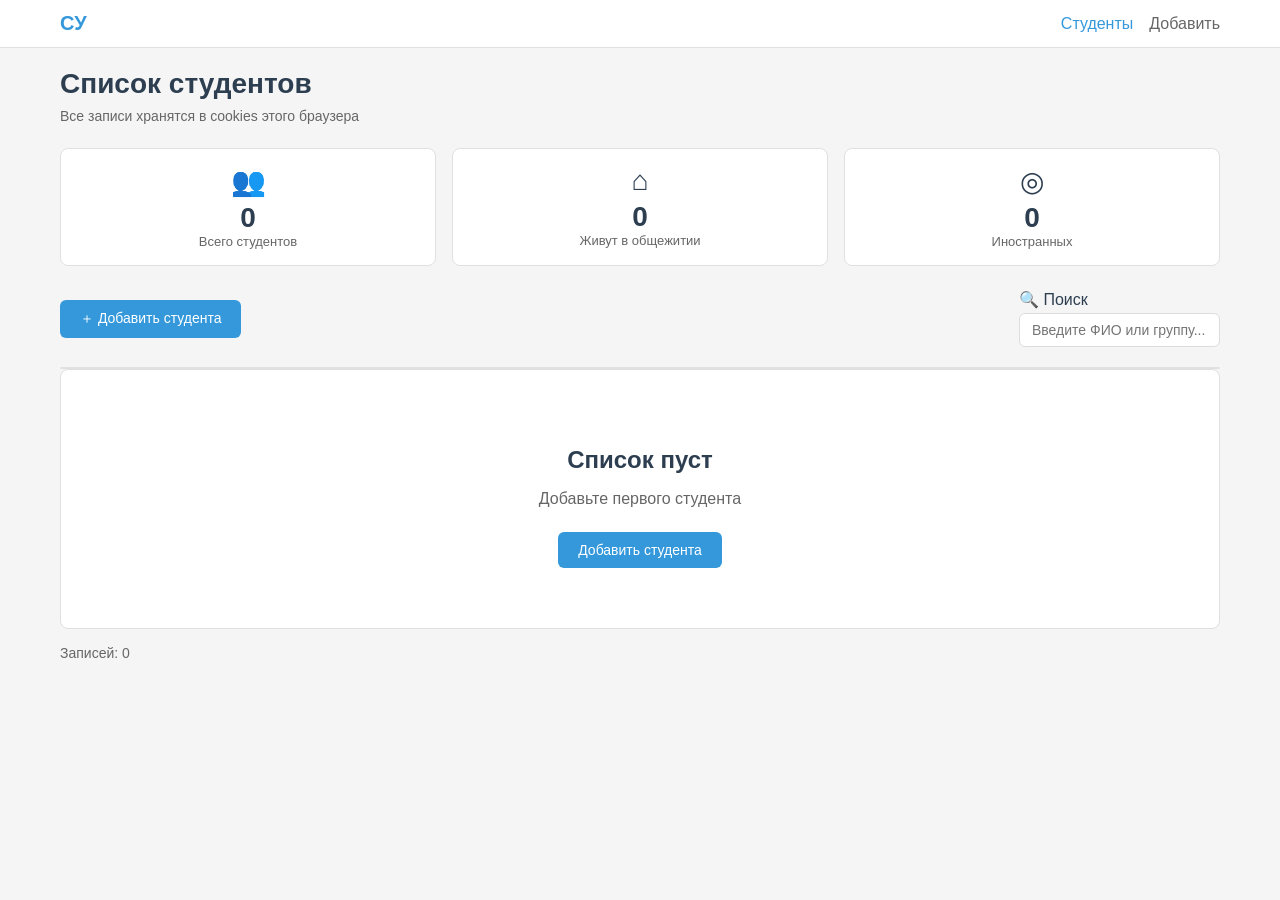
==== index.html @ 075e3992 "Initial commit" ====
<!DOCTYPE html>
<html lang="ru">
<head>
  <meta charset="UTF-8">
  <meta name="viewport" content="width=device-width, initial-scale=1.0">
  <title>Студенты — список</title>
  <link rel="icon" href="favicon.ico" type="image/x-icon">
  <link rel="stylesheet" href="css/style.css">
</head>
<body>
  <header class="header">
    <div class="header-container">
      <a href="index.html" class="logo">СУ</a>
      <nav class="nav">
        <a href="index.html" class="nav-link active">Студенты</a>
        <a href="student-form.html" class="nav-link">Добавить</a>
      </nav>
    </div>
  </header>

  <main class="main" id="main-content">
    <div class="container">
      <div id="notice" class="notice" hidden></div>

      <div class="page-header">
        <h1>Список студентов</h1>
        <p class="page-subtitle">Все записи хранятся в cookies этого браузера</p>
      </div>

      <div class="stats">
        <div class="stat-card">
          <div class="stat-icon">👥</div>
          <div class="stat-value" id="total-count">0</div>
          <div class="stat-label">Всего студентов</div>
        </div>
        <div class="stat-card">
          <div class="stat-icon">⌂</div>
          <div class="stat-value" id="dorm-count">0</div>
          <div class="stat-label">Живут в общежитии</div>
        </div>
        <div class="stat-card">
          <div class="stat-icon">◎</div>
          <div class="stat-value" id="foreign-count">0</div>
          <div class="stat-label">Иностранных</div>
        </div>
      </div>

      <div class="controls">
        <a href="student-form.html" class="btn btn-primary">＋ Добавить студента</a>
        <div class="search-box">
          <label for="search-input" class="search-label">🔍 Поиск</label>
          <input 
            type="text" 
            id="search-input" 
            class="search-input" 
            placeholder="Введите ФИО или группу..."
          >
        </div>
      </div>

      <div class="table-wrapper">
        <table class="students-table" id="students-table">
          <thead>
            <tr>
              <th>Студент</th>
              <th>Группа</th>
              <th>ИСУ ID</th>
              <th>Общежитие</th>
              <th>Срок заселения</th>
              <th>Действия</th>
            </tr>
          </thead>
          <tbody id="students-table-body">
          </tbody>
        </table>
      </div>

      <div id="empty-state" class="empty-state" hidden>
        <div class="empty-icon"></div>
        <h2 id="empty-title" class="empty-title">Список пуст</h2>
        <p id="empty-text" class="empty-text">Добавьте первого студента</p>
        <a href="student-form.html" class="btn btn-primary">Добавить студента</a>
      </div>

      <div id="results-summary" class="results-summary"></div>
    </div>
  </main>

  <script src="/js/cookies.js"></script>
  <script src="/js/student-servise.js"></script>
  <script src="/js/validation.js"></script>
  <script src="/js/app.js"></script>
</body>
</html>
---- css/style.css ----
/* Базовые стили */
* { box-sizing: border-box; }
body { margin: 0; font-family: -apple-system, sans-serif; background: #f5f5f5; color: #2c3e50; }
.container { max-width: 1200px; margin: 0 auto; padding: 20px; }

/* Шапка */
.header { background: #fff; border-bottom: 1px solid #e0e0e0; padding: 12px 0; }
.header-container { max-width: 1200px; margin: 0 auto; padding: 0 20px; display: flex; justify-content: space-between; align-items: center; }
.logo { font-size: 20px; font-weight: bold; color: #3498db; text-decoration: none; }
.nav { display: flex; gap: 16px; }
.nav-link { color: #666; text-decoration: none; }
.nav-link.active { color: #3498db; font-weight: 500; }

/* Уведомления */
.notice { padding: 12px 16px; margin-bottom: 20px; border-radius: 6px; background: #d4edda; color: #155724; border: 1px solid #c3e6cb; }
.notice.error { background: #f8d7da; color: #721c24; border-color: #f5c6cb; }

/* Заголовок */
.page-header { margin-bottom: 24px; }
.page-header h1 { margin: 0 0 8px; font-size: 28px; }
.page-subtitle { margin: 0; color: #666; font-size: 14px; }

/* Статистика */
.stats { display: grid; grid-template-columns: repeat(auto-fit, minmax(180px, 1fr)); gap: 16px; margin-bottom: 24px; }
.stat-card { background: #fff; border: 1px solid #e0e0e0; border-radius: 8px; padding: 16px; text-align: center; }
.stat-icon { font-size: 28px; margin-bottom: 4px; }
.stat-value { font-size: 28px; font-weight: bold; }
.stat-label { font-size: 13px; color: #666; }

/* Управление */
.controls { display: flex; justify-content: space-between; align-items: center; margin-bottom: 20px; flex-wrap: wrap; gap: 12px; }
.search-box { display: flex; flex-direction: column; gap: 4px; }
.search-input { padding: 8px 12px; border: 1px solid #ddd; border-radius: 6px; font-size: 14px; }
.search-input:focus { outline: none; border-color: #3498db; }

/* Таблица */
.table-wrapper { overflow-x: auto; background: #fff; border: 1px solid #e0e0e0; border-radius: 8px; }
.students-table { width: 100%; border-collapse: collapse; }
.students-table th { background: #f8f9fa; padding: 12px; text-align: left; font-weight: 600; border-bottom: 2px solid #e0e0e0; }
.students-table td { padding: 12px; border-bottom: 1px solid #f0f0f0; vertical-align: middle; }
.students-table tr:hover { background: #f8f9fa; }

.student-cell { display: flex; align-items: center; gap: 12px; }
.avatar { width: 40px; height: 40px; border-radius: 50%; background: #3498db; color: #fff; display: flex; align-items: center; justify-content: center; font-weight: bold; font-size: 14px; flex-shrink: 0; }
.student-name { font-weight: 500; color: #2c3e50; text-decoration: none; }
.student-name:hover { color: #3498db; }
.student-foreign { font-size: 12px; color: #666; margin-top: 2px; }

.actions-cell { display: flex; gap: 8px; }
.btn-icon { background: none; border: none; cursor: pointer; font-size: 18px; padding: 4px 8px; border-radius: 4px; text-decoration: none; color: #2c3e50; }
.btn-icon:hover { background: #f0f0f0; }
.btn-icon.confirming { background: #e74c3c; color: #fff; }

/* Пустое состояние */
.empty-state { text-align: center; padding: 60px 20px; background: #fff; border: 1px solid #e0e0e0; border-radius: 8px; }
.empty-icon { font-size: 48px; margin-bottom: 16px; }
.empty-title { margin: 0 0 8px; font-size: 24px; }
.empty-text { color: #666; margin-bottom: 24px; }
.results-summary { margin-top: 16px; font-size: 14px; color: #666; }

/* Кнопки */
.btn { display: inline-block; padding: 10px 20px; border-radius: 6px; text-decoration: none; font-size: 14px; font-weight: 500; cursor: pointer; border: none; transition: background 0.2s; }
.btn-primary { background: #3498db; color: #fff; }
.btn-primary:hover { background: #2980b9; }
.btn-secondary { background: #ecf0f1; color: #2c3e50; }
.btn-secondary:hover { background: #d5dbdb; }
.btn-danger { background: #e74c3c; color: #fff; }
.btn-danger:hover { background: #c0392b; }
.btn-danger.confirming { animation: pulse 1s infinite; }
@keyframes pulse { 50% { opacity: 0.7; } }

/* Форма */
.student-form { background: #fff; border: 1px solid #e0e0e0; border-radius: 8px; padding: 32px; max-width: 700px; }
.form-group { margin-bottom: 20px; }
.form-label { display: block; font-weight: 500; margin-bottom: 6px; }
.required { color: #e74c3c; }
.form-input { width: 100%; padding: 10px 12px; border: 1px solid #ddd; border-radius: 6px; font-size: 14px; font-family: inherit; }
.form-input:focus { outline: none; border-color: #3498db; box-shadow: 0 0 0 3px rgba(52,152,219,0.1); }
.form-textarea { resize: vertical; min-height: 100px; }
.form-hint { display: block; font-size: 12px; color: #888; margin-top: 4px; }
.form-row { display: grid; grid-template-columns: 1fr 1fr; gap: 16px; }
.form-checkbox { margin-top: 8px; }
.checkbox-label { display: flex; align-items: center; gap: 8px; cursor: pointer; font-weight: 500; }
.form-actions { display: flex; gap: 12px; margin-top: 24px; padding-top: 20px; border-top: 1px solid #e0e0e0; }
.input-error { border-color: #e74c3c !important; background-color: #fdf0ef; }
.field-error { color: #e74c3c; font-size: 13px; margin-top: 4px; }
.readonly-field { background: #f5f5f5; color: #666; cursor: not-allowed; }
#notes-counter.negative { color: #e74c3c; font-weight: bold; }

/* Досье */
.back-link { display: inline-block; margin-bottom: 16px; color: #3498db; text-decoration: none; font-size: 14px; }
.back-link:hover { text-decoration: underline; }
.profile-card { background: #fff; border: 1px solid #e0e0e0; border-radius: 8px; padding: 24px; margin-bottom: 24px; }
.profile-header { display: flex; align-items: center; gap: 20px; }
.profile-avatar { width: 80px; height: 80px; border-radius: 50%; background: #3498db; color: #fff; display: flex; align-items: center; justify-content: center; font-size: 28px; font-weight: bold; flex-shrink: 0; }
.profile-name { margin: 0 0 4px; font-size: 24px; }
.profile-group { font-size: 16px; color: #666; margin-bottom: 4px; }
.profile-status { font-size: 14px; font-weight: 500; }
.profile-status.foreign { color: #8e44ad; }
.profile-status.local { color: #27ae60; }
.profile-section { background: #fff; border: 1px solid #e0e0e0; border-radius: 8px; padding: 24px; margin-bottom: 16px; }
.section-title { margin: 0 0 16px; font-size: 18px; padding-bottom: 8px; border-bottom: 2px solid #f0f0f0; }
.info-grid { display: grid; grid-template-columns: repeat(auto-fit, minmax(200px, 1fr)); gap: 16px; }
.info-item { padding: 12px; background: #f8f9fa; border-radius: 6px; }
.info-label { font-size: 12px; color: #888; text-transform: uppercase; margin-bottom: 4px; }
.info-value { font-size: 16px; font-weight: 500; }
.notes-content { padding: 16px; background: #fffde7; border-left: 4px solid #f1c40f; border-radius: 4px; font-size: 14px; line-height: 1.6; white-space: pre-wrap; }
.profile-actions { display: flex; gap: 12px; margin-top: 24px; flex-wrap: wrap; }

/* Подвал */
.footer { text-align: center; padding: 20px; color: #666; font-size: 14px; margin-top: 40px; }

/* Адаптивность — один медиа-запрос */
@media (max-width: 768px) {
  .controls { flex-direction: column; align-items: stretch; }
  .search-input { min-width: 100%; }
  .students-table th, .students-table td { padding: 8px; }
  .avatar { width: 32px; height: 32px; font-size: 12px; }
  .student-form { padding: 20px; }
  .form-row { grid-template-columns: 1fr; }
  .form-actions { flex-direction: column; }
  .form-actions .btn { width: 100%; text-align: center; }
  .profile-header { flex-direction: column; text-align: center; }
  .profile-avatar { width: 100px; height: 100px; font-size: 36px; }
  .info-grid { grid-template-columns: 1fr; }
  .profile-actions { flex-direction: column; }
  .profile-actions .btn { width: 100%; text-align: center; }
}

@media (max-width: 480px) {
  .stats { grid-template-columns: 1fr; }
  .students-table thead { display: none; }
  .students-table tr { display: block; margin-bottom: 16px; border: 1px solid #e0e0e0; border-radius: 8px; padding: 12px; }
  .students-table td { display: flex; justify-content: space-between; padding: 8px 0; border-bottom: 1px solid #f0f0f0; }
  .students-table td:last-child { border-bottom: none; }
  .students-table td::before { content: attr(data-label); font-weight: 600; margin-right: 12px; }
}
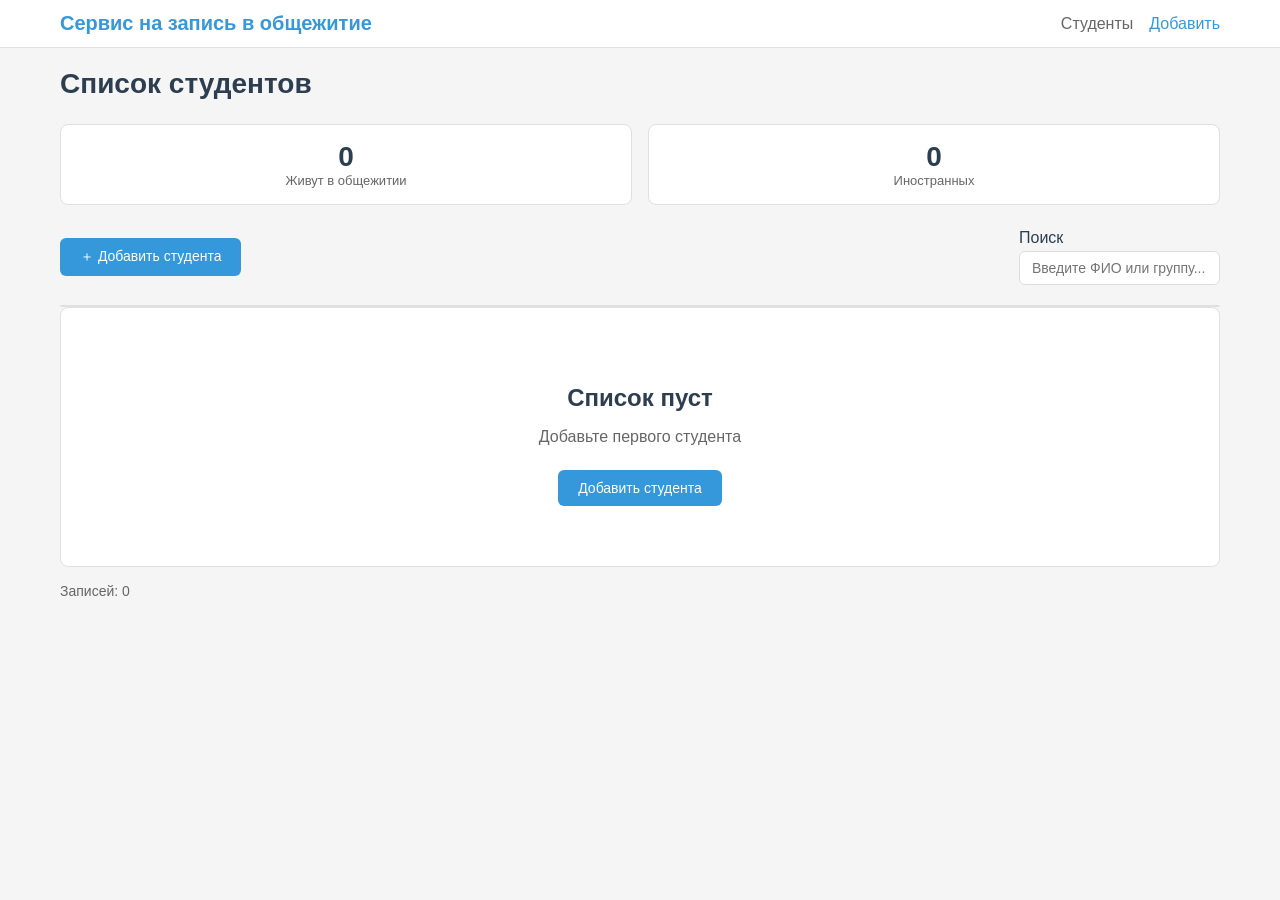
==== commit 51752f7d: "Исправление ошибок" ====
--- a/index.html
+++ b/index.html
@@ -4,16 +4,16 @@
   <meta charset="UTF-8">
   <meta name="viewport" content="width=device-width, initial-scale=1.0">
   <title>Студенты — список</title>
-  <link rel="icon" href="favicon.ico" type="image/x-icon">
+  <link rel="icon" href="favicon/index.jpg" type="image/x-icon">
   <link rel="stylesheet" href="css/style.css">
 </head>
 <body>
   <header class="header">
     <div class="header-container">
-      <a href="index.html" class="logo">СУ</a>
+      <a href="index.html" class="logo">Сервис на запись в общежитие</a>
       <nav class="nav">
-        <a href="index.html" class="nav-link active">Студенты</a>
-        <a href="student-form.html" class="nav-link">Добавить</a>
+        <a href="index.html" class="nav-link">Студенты</a>
+        <a href="student-form.html" class="nav-link active">Добавить</a>
       </nav>
     </div>
   </header>
@@ -24,22 +24,14 @@
 
       <div class="page-header">
         <h1>Список студентов</h1>
-        <p class="page-subtitle">Все записи хранятся в cookies этого браузера</p>
       </div>
 
       <div class="stats">
         <div class="stat-card">
-          <div class="stat-icon">👥</div>
-          <div class="stat-value" id="total-count">0</div>
-          <div class="stat-label">Всего студентов</div>
-        </div>
-        <div class="stat-card">
-          <div class="stat-icon">⌂</div>
           <div class="stat-value" id="dorm-count">0</div>
           <div class="stat-label">Живут в общежитии</div>
         </div>
         <div class="stat-card">
-          <div class="stat-icon">◎</div>
           <div class="stat-value" id="foreign-count">0</div>
           <div class="stat-label">Иностранных</div>
         </div>
@@ -48,7 +40,7 @@
       <div class="controls">
         <a href="student-form.html" class="btn btn-primary">＋ Добавить студента</a>
         <div class="search-box">
-          <label for="search-input" class="search-label">🔍 Поиск</label>
+          <label for="search-input" class="search-label">Поиск</label>
           <input 
             type="text" 
             id="search-input" 
--- a/css/style.css
+++ b/css/style.css
@@ -42,7 +42,7 @@
 
 .student-cell { display: flex; align-items: center; gap: 12px; }
 .avatar { width: 40px; height: 40px; border-radius: 50%; background: #3498db; color: #fff; display: flex; align-items: center; justify-content: center; font-weight: bold; font-size: 14px; flex-shrink: 0; }
-.student-name { font-weight: 500; color: #2c3e50; text-decoration: none; }
+.student-name { font-weight: 500; color: #2c3e50; text-decoration: none; word-wrap: break-word; word-break: break-word; overflow-wrap: anywhere; }
 .student-name:hover { color: #3498db; }
 .student-foreign { font-size: 12px; color: #666; margin-top: 2px; }
 
@@ -93,7 +93,7 @@
 .profile-card { background: #fff; border: 1px solid #e0e0e0; border-radius: 8px; padding: 24px; margin-bottom: 24px; }
 .profile-header { display: flex; align-items: center; gap: 20px; }
 .profile-avatar { width: 80px; height: 80px; border-radius: 50%; background: #3498db; color: #fff; display: flex; align-items: center; justify-content: center; font-size: 28px; font-weight: bold; flex-shrink: 0; }
-.profile-name { margin: 0 0 4px; font-size: 24px; }
+.profile-name { margin: 0 0 4px; font-size: 24px; word-wrap: break-word; word-break: break-word; overflow-wrap: anywhere; }
 .profile-group { font-size: 16px; color: #666; margin-bottom: 4px; }
 .profile-status { font-size: 14px; font-weight: 500; }
 .profile-status.foreign { color: #8e44ad; }
@@ -104,7 +104,7 @@
 .info-item { padding: 12px; background: #f8f9fa; border-radius: 6px; }
 .info-label { font-size: 12px; color: #888; text-transform: uppercase; margin-bottom: 4px; }
 .info-value { font-size: 16px; font-weight: 500; }
-.notes-content { padding: 16px; background: #fffde7; border-left: 4px solid #f1c40f; border-radius: 4px; font-size: 14px; line-height: 1.6; white-space: pre-wrap; }
+.notes-content { padding: 16px; background: #fffde7; border-left: 4px solid #f1c40f; border-radius: 4px; font-size: 14px; line-height: 1.6; white-space: pre-wrap; word-wrap: break-word; word-break: break-word; overflow-wrap: anywhere; }
 .profile-actions { display: flex; gap: 12px; margin-top: 24px; flex-wrap: wrap; }
 
 /* Подвал */
@@ -134,4 +134,7 @@
   .students-table td { display: flex; justify-content: space-between; padding: 8px 0; border-bottom: 1px solid #f0f0f0; }
   .students-table td:last-child { border-bottom: none; }
   .students-table td::before { content: attr(data-label); font-weight: 600; margin-right: 12px; }
+}
+.h2 {
+
 }
